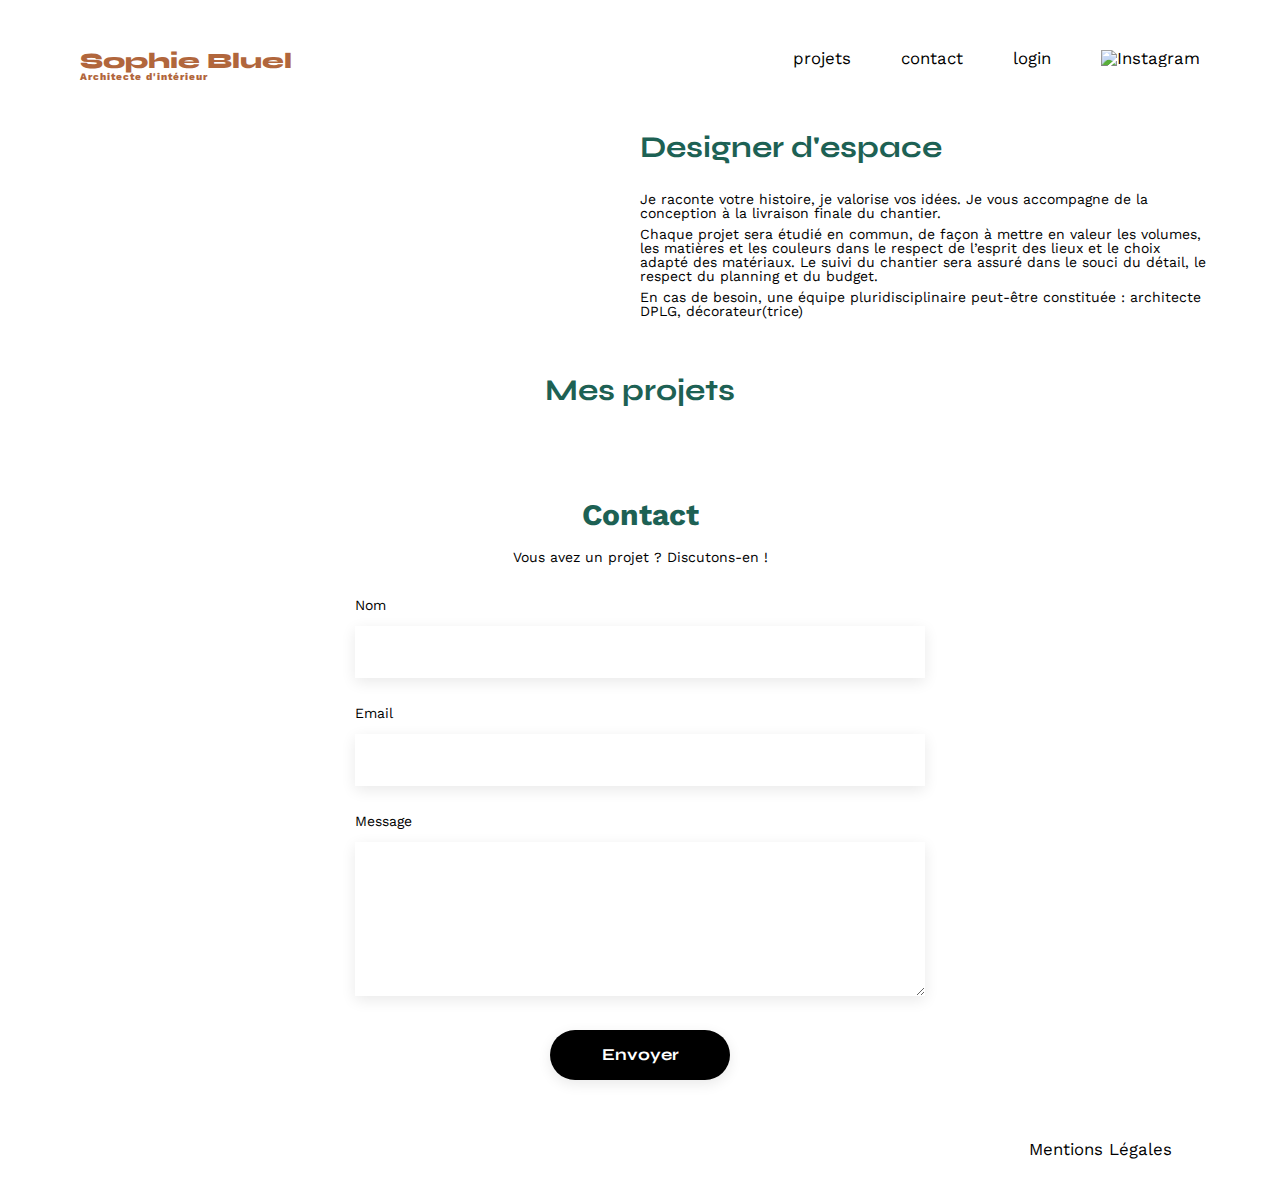
==== FrontEnd/index.html @ 90fe1f0f "display first picture" ====
<!DOCTYPE html>
<html lang="fr">

<head>
    <meta charset="UTF-8">
    <title>Sophie Bluel - Architecte d'intérieur</title>
    <meta name="viewport" content="width=device-width, initial-scale=1.0">
    <link rel="preconnect" href="https://fonts.googleapis.com">
    <link rel="preconnect" href="https://fonts.gstatic.com" crossorigin>
    <link href="https://fonts.googleapis.com/css2?family=Syne:wght@700;800&family=Work+Sans&display=swap" rel="stylesheet">
    <script src="https://kit.fontawesome.com/2d33046217.js" crossorigin="anonymous"></script>
    <meta name="description" content="">
    <link rel="stylesheet" href="./assets/style.css">
    <script src="script_index_sb.js"></script>
</head>

<body>
    <!-- Bandeau noir -->
    <div class="black-banner" style="display: none">
        <a href="#" class="editify"><i class="fa-regular fa-pen-to-square"></i></a>
        <p class="edition">Mode édition</p>
    </div>
    <header>
        <a href="index.html" class="hrefSite">
            <h1>Sophie Bluel <span>Architecte d'intérieur</span></h1>
        </a>
        <nav>
            <ul>
                <li><a href="#portfolio" class="nav-item">projets</a></li>
                <li><a href="#contact" class="nav-item">contact</a></li>
                <li><a href="login.html" id="auth-link" class="nav-item">login</a></li>
                <li><img src="./assets/icons/instagram.png" alt="Instagram" id="instagram"></li>
            </ul>
        </nav>
    </header>
    <main>
        <section id="introduction">
            <figure>
                <img src="./assets/images/sophie-bluel.png" alt="">
            </figure>
            <article>
                <h2 class="designer">Designer d'espace</h2>
                <p>Je raconte votre histoire, je valorise vos idées. Je vous accompagne de la conception à la livraison finale du chantier.</p>
                <p>Chaque projet sera étudié en commun, de façon à mettre en valeur les volumes, les matières et les couleurs dans le respect de l’esprit des lieux et le choix adapté des matériaux. Le suivi du chantier sera assuré dans le souci du détail, le respect du planning et du budget.</p>
                <p>En cas de besoin, une équipe pluridisciplinaire peut-être constituée : architecte DPLG, décorateur(trice)</p>
            </article>
        </section>
        <section id="portfolio">
            <div class="myProjets">
                <h2 class="myWorks">Mes projets</h2>
                <div class="modify" style="display: none;">
                    <a href="#photoModal" class="open-modal"><i class="fa-regular fa-pen-to-square"></i></a>
                    <p>modifier</p>
                </div>
            </div>
            <div class="listBtnFilter" id="category-buttons">
                <!-- Les boutons de catégorie seront ajoutés ici via JavaScript -->
            </div>
            <div class="gallery">
            
            </div>
        </section>
        <section id="contact">
            <h2>Contact</h2>
            <p>Vous avez un projet ? Discutons-en !</p>
            <form>
                <label for="name">Nom</label>
                <input type="text" name="name" id="name">
                <label for="email">Email</label>
                <input type="email" name="email" id="email">
                <label for="message">Message</label>
                <textarea name="message" id="message" cols="30" rows="10"></textarea>
                <input type="submit" value="Envoyer">
            </form>
        </section>
    </main>
    <footer>
        <nav>
            <ul>
                <li>Mentions Légales</li>
            </ul>
        </nav>
    </footer>
</body>

</html>
---- FrontEnd/assets/style.css ----
/* http://meyerweb.com/eric/tools/css/reset/
   v2.0 | 20110126
   License: none (public domain)
*/

html, body, div, span, applet, object, iframe,
h1, h2, h3, h4, h5, h6, p, blockquote, pre,
a, abbr, acronym, address, big, cite, code,
del, dfn, em, img, ins, kbd, q, s, samp,
small, strike, strong, sub, sup, tt, var,
b, u, i, center,
dl, dt, dd, ol, ul, li,
fieldset, form, label, legend,
table, caption, tbody, tfoot, thead, tr, th, td,
article, aside, canvas, details, embed,
figure, figcaption, footer, header, hgroup,
menu, nav, output, ruby, section, summary,
time, mark, audio, video {
	margin: 0;
	padding: 0;
	border: 0;
	font-size: 100%;
	font: inherit;
	vertical-align: baseline;
}
/* HTML5 display-role reset for older browsers */
article, aside, details, figcaption, figure,
footer, header, hgroup, menu, nav, section {
	display: block;
}
body {
	line-height: 1;
}
ol, ul {
	list-style: none;
}
blockquote, q {
	quotes: none;
}
blockquote:before, blockquote:after,
q:before, q:after {
	content: '';
	content: none;
}
table {
	border-collapse: collapse;
	border-spacing: 0;
}
/** end reset css**/
.black-banner {
	padding: 15px;
	column-gap: 6px;
	text-align: center;
	margin-bottom: -10px;
	flex-direction: row;
	justify-content: center;
	background-color: black;
}

.editify i {
	color: azure;
	cursor: pointer;
	font-size: 1.2em;
  margin-right: 5px;
	transition: all 0.3s ease;
	&:hover {
		transform: scale(1.1);
	}
}

.edition {
	color: azure;
}

body {
	max-width: 1140px;
	margin:auto;
	font-family: 'Work Sans' ;
	font-size: 14px;
}

header {
	display: flex;
	justify-content: space-between;
	margin: 50px 0
}

.hrefSite {
	margin-left: 10px;
	cursor: pointer;
	text-decoration: none;
	&:hover {
		text-decoration: none;
	}
}

section {
	margin: 50px 0
}

h1{
	display: flex;
	flex-direction: column;
	font-family: 'Syne';
	font-size: 22px;
	font-weight: 800;
	color: #B1663C
}

h1 > span {
	font-family: 'Work Sans';
	font-size:10px;
	letter-spacing: 0.1em;
;
}

.designer {
	font-family: 'Syne';
	font-weight: 700;
	font-size: 30px;
	color: #1D6154
}

nav ul {
	column-gap: 30px;
	display: flex;
	align-items: center;
	list-style-type: none;

}

nav li {
	padding: 0 10px;
	font-size: 1.2em;
}

.nav-item {
	color: black;
	margin-top: -1px;
	text-decoration: none;
}

.nav-item:hover {
	font-weight: bold;
}

li:hover {
	color: #B1663C;
}
#introduction {
	display: flex;
	align-items: center;
}
#introduction figure {
	flex: 1
}
#introduction img {
	display: block;
	margin: auto;
	width: 80%;
}

#introduction article {
	flex: 1
}
#introduction h2 {
	margin-bottom: 1em;
}

#introduction p {
	margin-bottom: 0.5em;
}
#portfolio h2 {
	text-align: center;
	margin-bottom: 1em;
}

.myProjets {
	display: flex;
	column-gap: 20px;
  text-align: center;
	flex-direction: row;
	justify-content: center;
}

.myWorks {
	font-family: 'Syne';
	font-weight: 700;
	font-size: 30px;
	color: #1D6154;
}

.listBtnFilter {
	padding-top: 15px;
	justify-content: center;
}

.modify {
	margin-left: 12px;
	margin-top: -30px;
  display: flex;
  align-items: center;
  justify-content: center;
}

.modify i {
	cursor: pointer;
	font-size: 1.2em;
  margin-right: 5px;
	transition: all 0.3s ease;
	&:hover {
		transform: scale(1.1);
	}
}

.modify p {
	margin-left: 3px;
}

#connection {
	width: 100%;
	max-width: 400px;
	padding: 20px;
	top: 50%;
	left: 50%;
	margin-bottom: 368px;
	position: relative;
	transform: translate(-50%, 25%);
	background-color: #fff;
	text-align: center;
}

.logIn {
	font-size: 1.9em;
	color: #1D6154;
	font-family: 'Syne', sans-serif;
	margin-bottom: 20px;
}

#logForm {
	display: flex;
	flex-direction: column;
}

.infoEmail {
	margin-bottom: 20px;
	text-align: left;
	display: flex;
	flex-direction: column;
}

.infoPassword {
	margin-top: 6px;
	margin-bottom: 20px;
	text-align: left;
	display: flex;
	flex-direction: column;
}

#adress, #password {
	width: 90%;
	padding: 15px;
	margin-top: 5px;
	border: 1px solid #ccc;
	border-radius: 5px;
}

button#btnConnect {
	padding: 8px;
	border: none;
	width: 210px;
	display: block;
	margin: 10px auto;
	border-radius: 5px;
	font-family: 'Syne';
	background-color: darkgreen;
	color: white;
	font-size: 1.2em;
	border-radius: 30px;
	cursor: pointer;
}

button#btnConnect{
	background-color: rgb(0, 0, 0);
}


#contact {
	width: 50%;
	margin: auto;
}

#contact > * {
	text-align: center;
}

#contact h2{
	margin-bottom: 20px;
	
	font-weight: 700;
	font-size: 30px;
	color: #1D6154
}

#contact p {
	margin-bottom: -10px;
}

#contact form {
	text-align: left;
	margin-top: 16px;
	display: flex;
	flex-direction: column;
}

#contact input {
	height: 50px;
	font-size: 1.2em;
	border: none;
	box-shadow: 0px 4px 14px rgba(0, 0, 0, 0.09);
}

#contact label {
	margin: 2em 0 1em 0;
}

#contact textarea {
	border: none;
	box-shadow: 0px 4px 14px rgba(0, 0, 0, 0.09);
}

input[type="submit"] {
	font-family: 'Syne';
	font-weight: 700;
	color: white;
	background-color: #1D6154;
	margin : 2em auto ;
	width: 180px;
	cursor: pointer;
	text-align: center;
	border-radius: 60px ;
}

input[type="submit"] {
	background-color: black;
}

footer nav ul {
	display: flex;
	justify-content: flex-end;
	margin: 2em
}
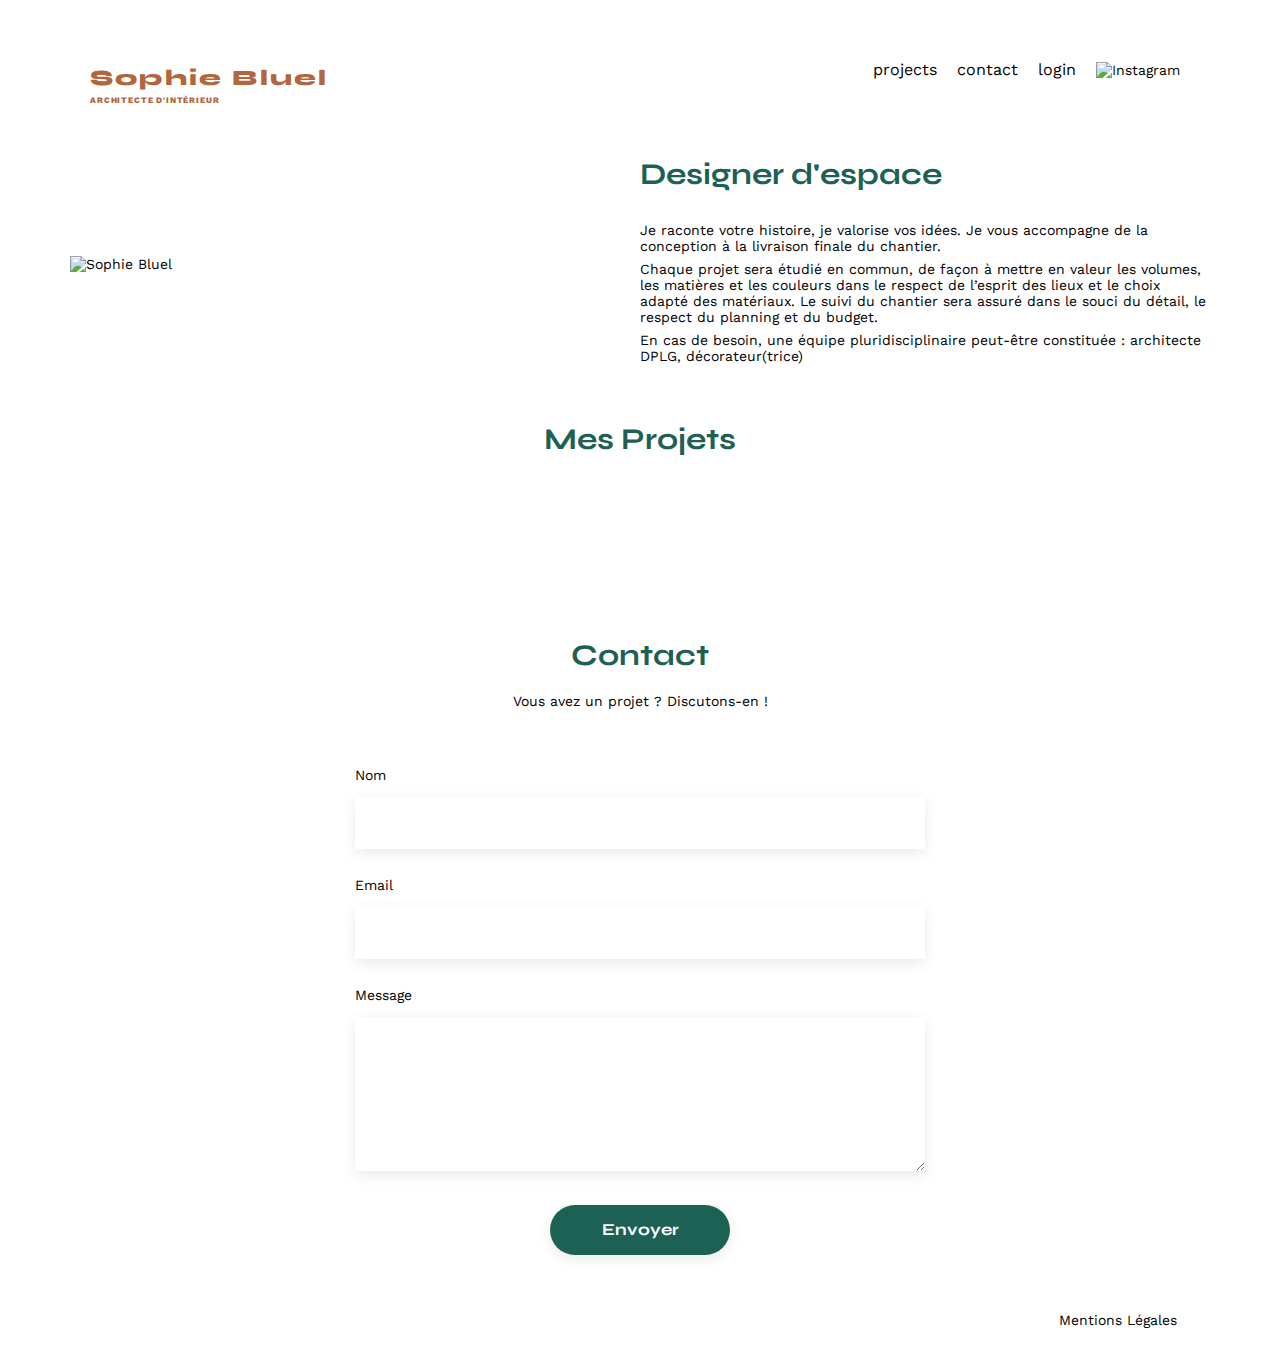
==== commit 0ab4fee6: "90%" ====
--- a/FrontEnd/index.html
+++ b/FrontEnd/index.html
@@ -2,85 +2,172 @@
 <html lang="fr">
 
 <head>
-    <meta charset="UTF-8">
+    <meta charset="UTF-8" />
     <title>Sophie Bluel - Architecte d'intérieur</title>
-    <meta name="viewport" content="width=device-width, initial-scale=1.0">
-    <link rel="preconnect" href="https://fonts.googleapis.com">
-    <link rel="preconnect" href="https://fonts.gstatic.com" crossorigin>
-    <link href="https://fonts.googleapis.com/css2?family=Syne:wght@700;800&family=Work+Sans&display=swap" rel="stylesheet">
-    <script src="https://kit.fontawesome.com/2d33046217.js" crossorigin="anonymous"></script>
-    <meta name="description" content="">
+    <meta name="viewport" content="width=device-width, initial-scale=1.0" />
+    <link rel="preconnect" href="https://fonts.googleapis.com" />
+    <link rel="preconnect" href="https://fonts.gstatic.com" crossorigin />
+    <link href="https://fonts.googleapis.com/css2?family=Syne:wght@700;800&family=Work+Sans&display=swap"
+        rel="stylesheet" />
+    <meta name="description" content="" />
     <link rel="stylesheet" href="./assets/style.css">
-    <script src="script_index_sb.js"></script>
+    <script type="application/javascript" src="script_index_sb.js" defer></script>
+    <script src="https://kit.fontawesome.com/a15c888155.js" crossorigin="anonymous"></script>
 </head>
 
-<body>
-    <!-- Bandeau noir -->
-    <div class="black-banner" style="display: none">
-        <a href="#" class="editify"><i class="fa-regular fa-pen-to-square"></i></a>
-        <p class="edition">Mode édition</p>
-    </div>
+<body id="main-content">
+    <nav id="banner" class="banner-design">
+        <ul>
+            <li>
+                <a href="#"><i class="fa-sharp fa-regular fa-pen-to-square"></i>Mode édition</a>
+            </li>
+        </ul>
+    </nav>
     <header>
-        <a href="index.html" class="hrefSite">
-            <h1>Sophie Bluel <span>Architecte d'intérieur</span></h1>
-        </a>
-        <nav>
-            <ul>
-                <li><a href="#portfolio" class="nav-item">projets</a></li>
-                <li><a href="#contact" class="nav-item">contact</a></li>
-                <li><a href="login.html" id="auth-link" class="nav-item">login</a></li>
-                <li><img src="./assets/icons/instagram.png" alt="Instagram" id="instagram"></li>
-            </ul>
-        </nav>
+        <div class="name-of-designer-and-nav-buttons">
+            <h1>
+                <span class="name-of-designer">Sophie Bluel</span>
+                <span class="job-of-designer">ARCHITECTE D'INTÉRIEUR</span>
+            </h1>
+            <nav>
+                <ul>
+                    <li><a href="#portfolio">projects</a></li>
+                    <li><a href="#contact">contact</a></li>
+
+                    <li>
+                        <a id="hideLogIn" href="login.html">login </a>
+                        <a id="logout" class="admin" href="#">logout</a>
+                    </li>
+
+                    <li>
+                        <img src="./assets/icons/instagram.png" alt="Instagram" id="instagram" />
+                    </li>
+                </ul>
+            </nav>
+        </div>
     </header>
     <main>
         <section id="introduction">
             <figure>
-                <img src="./assets/images/sophie-bluel.png" alt="">
+                <img src="./assets/images/sophie-bluel.png" alt="Sophie Bluel" id="portrait-sophie">
             </figure>
             <article>
-                <h2 class="designer">Designer d'espace</h2>
-                <p>Je raconte votre histoire, je valorise vos idées. Je vous accompagne de la conception à la livraison finale du chantier.</p>
-                <p>Chaque projet sera étudié en commun, de façon à mettre en valeur les volumes, les matières et les couleurs dans le respect de l’esprit des lieux et le choix adapté des matériaux. Le suivi du chantier sera assuré dans le souci du détail, le respect du planning et du budget.</p>
-                <p>En cas de besoin, une équipe pluridisciplinaire peut-être constituée : architecte DPLG, décorateur(trice)</p>
+                <h2>Designer d'espace</h2>
+                <p>
+                    Je raconte votre histoire, je valorise vos idées. Je vous accompagne
+                    de la conception à la livraison finale du chantier.
+                </p>
+                <p>
+                    Chaque projet sera étudié en commun, de façon à mettre en valeur les
+                    volumes, les matières et les couleurs dans le respect de l’esprit
+                    des lieux et le choix adapté des matériaux. Le suivi du chantier
+                    sera assuré dans le souci du détail, le respect du planning et du
+                    budget.
+                </p>
+                <p>
+                    En cas de besoin, une équipe pluridisciplinaire peut-être constituée
+                    : architecte DPLG, décorateur(trice)
+                </p>
             </article>
         </section>
         <section id="portfolio">
-            <div class="myProjets">
-                <h2 class="myWorks">Mes projets</h2>
-                <div class="modify" style="display: none;">
-                    <a href="#photoModal" class="open-modal"><i class="fa-regular fa-pen-to-square"></i></a>
-                    <p>modifier</p>
-                </div>
+            <div class="container-admin">
+                <h2>Mes Projets</h2>
+                <a id="backup" class="only-admin update-btn" href="#modal"> <i
+                        class="fa-sharp fa-regular fa-pen-to-square"></i>modifier</a>
             </div>
-            <div class="listBtnFilter" id="category-buttons">
-                <!-- Les boutons de catégorie seront ajoutés ici via JavaScript -->
-            </div>
-            <div class="gallery">
-            
-            </div>
+            <div class="filters" id="hide-filter"></div>
+            <div class="gallery"></div>
         </section>
         <section id="contact">
             <h2>Contact</h2>
             <p>Vous avez un projet ? Discutons-en !</p>
-            <form>
+            <form action="#" method="post">
                 <label for="name">Nom</label>
-                <input type="text" name="name" id="name">
+                <input type="text" name="name" id="name" />
                 <label for="email">Email</label>
-                <input type="email" name="email" id="email">
+                <input type="email" name="email" id="email" />
                 <label for="message">Message</label>
                 <textarea name="message" id="message" cols="30" rows="10"></textarea>
-                <input type="submit" value="Envoyer">
+                <input type="submit" value="Envoyer" />
             </form>
         </section>
     </main>
+
     <footer>
         <nav>
             <ul>
                 <li>Mentions Légales</li>
             </ul>
         </nav>
+        
     </footer>
+
+
+<!-- Creation de la fênetre modale-->
+<aside
+  id="modal"
+  role="dialog"
+  aria-labelledby="title-modal-overlay"
+  class="modal-overlay"
+  aria-hidden="true"
+  style="display: none"
+>
+  <!------------------------------modal-works---------------------------------------->
+  <div id="modal-works" class="modal-gallery">
+    <a id="button-to-close-first-window" href="#" class="modal-close"
+      ><i class="fa-solid fa-xmark"></i
+    ></a>
+    <h3 id="title-modal-overlay" class="modal-title">Galerie photo</h3>
+
+    <div class="modal-content"></div>
+    <hr />
+    <div class="container-modal-add">
+      <button id="modal-edit-add" class="modal-add">
+        Ajouter une photo
+      </button>
+    </div>
+  </div>
+  <!-------------------------------modal-edit--------------------------------------->
+
+  <div id="modal-edit" class="modal-edit-work">
+    <div class="container-for-icon-in-second-window-of-modal">
+      <a id="arrow-return" href="#"
+        ><i class="fa-solid fa-arrow-left"></i
+      ></a>
+      <a id="button-to-close-second-window" href="#"
+        ><i class="fa-solid fa-xmark"></i
+      ></a>
+    </div>
+    <h3 class="modal-title">Ajout photo</h3>
+    <form id="modal-edit-work-form" method="post" action="#">
+      <div id="modal-edit-new-photo" class="modal-content-new-photo">
+        <i id="photo-add-icon" class="fa-regular fa-image"></i>
+        <label id="new-image">+ Ajouter photo</label>
+        <input
+          id="form-image"
+          type="file"
+          name="image"
+          accept=".jpeg, .jpg, .png"
+          required
+        />
+        <p id="photo-size">jpg, jpeg, png : 4mo max</p>
+      </div>
+      <div class="modal-content-new-category-title">
+        <label for="form-title">Titre</label>
+        <input type="text" name="title" id="form-title" value="" required />
+        <label for="form-category">Catégorie</label>
+        <select class="choice-category" id="form-category" required>
+          <option value=""></option>
+        </select>
+        <hr class="border-in-second-window-of-modal" />
+        <input type="submit" id="submit-new-work" value="Valider" />
+      </div>
+    </form>
+  </div>
+</aside>
+
+
+
 </body>
-
-</html>
+</html>--- a/FrontEnd/assets/style.css
+++ b/FrontEnd/assets/style.css
@@ -3,350 +3,734 @@
    License: none (public domain)
 */
 
-html, body, div, span, applet, object, iframe,
-h1, h2, h3, h4, h5, h6, p, blockquote, pre,
-a, abbr, acronym, address, big, cite, code,
-del, dfn, em, img, ins, kbd, q, s, samp,
-small, strike, strong, sub, sup, tt, var,
-b, u, i, center,
-dl, dt, dd, ol, ul, li,
-fieldset, form, label, legend,
-table, caption, tbody, tfoot, thead, tr, th, td,
-article, aside, canvas, details, embed,
-figure, figcaption, footer, header, hgroup,
-menu, nav, output, ruby, section, summary,
-time, mark, audio, video {
-	margin: 0;
-	padding: 0;
-	border: 0;
-	font-size: 100%;
-	font: inherit;
-	vertical-align: baseline;
+html,
+body,
+div,
+span,
+applet,
+object,
+iframe,
+h1,
+h2,
+h3,
+h4,
+h5,
+h6,
+p,
+blockquote,
+pre,
+a,
+abbr,
+acronym,
+address,
+big,
+cite,
+code,
+del,
+dfn,
+em,
+img,
+ins,
+kbd,
+q,
+s,
+samp,
+small,
+strike,
+strong,
+sub,
+sup,
+tt,
+var,
+b,
+u,
+i,
+center,
+dl,
+dt,
+dd,
+ol,
+ul,
+li,
+fieldset,
+form,
+label,
+legend,
+table,
+caption,
+tbody,
+tfoot,
+thead,
+tr,
+th,
+td,
+article,
+aside,
+canvas,
+details,
+embed,
+figure,
+figcaption,
+footer,
+header,
+hgroup,
+menu,
+nav,
+output,
+ruby,
+section,
+summary,
+time,
+mark,
+audio,
+video {
+  margin: 0;
+  padding: 0;
+  border: 0;
+  font-size: 100%;
+  font: inherit;
+  vertical-align: baseline;
 }
 /* HTML5 display-role reset for older browsers */
-article, aside, details, figcaption, figure,
-footer, header, hgroup, menu, nav, section {
-	display: block;
-}
+article,
+aside,
+details,
+figcaption,
+figure,
+footer,
+header,
+hgroup,
+menu,
+nav,
+section {
+  display: block;
+}
+
+*/ body {
+  line-height: 1;
+}
+ol,
+ul {
+  list-style: none;
+}
+blockquote,
+q {
+  quotes: none;
+}
+blockquote:before,
+blockquote:after,
+q:before,
+q:after {
+  content: "";
+  content: none;
+}
+table {
+  border-collapse: collapse;
+  border-spacing: 0;
+}
+
+li a:hover,
+.user-login-formulary a:hover,
+#banner a:hover,
+.container-only-admin a:hover,
+.update-btn:hover {
+  color: #b1663c;
+}
+/***** CSS admin mode only *****/
+
+body.connected .admin {
+  display: flex;
+}
+
+.banner-design {
+  display: flex;
+  justify-content: center;
+  height: 60px;
+  background-color: #000000;
+  display: none;
+  margin-top: -10px;
+  width: 100%;
+}
+
+.banner-design a {
+  color: #ffffff;
+}
+
+.banner-design .publish-btn {
+  background: #ffffff;
+  border-radius: 60px;
+  color: #000000;
+  padding: 9px 23px;
+}
+
+
+/*** CSS HEADER ***/
+
+.admin {
+  display: none;
+}
+
+.nav-Login {
+  font-size: smaller;
+  width: 100%;
+  display: flex;
+  flex-direction: row;
+  justify-content: space-between;
+  padding: 50px 50px 0 50px;
+}
+
+h1 {
+  display: flex;
+  flex-direction: column;
+}
+
+h1 {
+  font-size: 0.68em;
+  line-height: 12px;
+  letter-spacing: 0.1em;
+  margin-top: 5px;
+  color: #b1663c;
+}
+.job-of-designer {
+  font-size: 0.38em;
+  margin-top: 3px;
+}
+
+h1 .name-of-designer {
+  font-weight: 800;
+  font-size: 1em;
+  line-height: 26px;
+  color: #b1663c;
+  font-family: "Syne";
+}
+/*projects, contact, logout*/
+nav ul {
+  display: flex;
+  flex-direction: row;
+  align-items: center;
+  font-size: smaller;
+}
+
+#instagram {
+  width: 50%;
+  height: 50%;
+}
+
+nav li {
+  padding-left: 50px;
+}
+
+nav a {
+  font-size: 1.15em;
+  line-height: 19px;
+}
+
+a {
+  text-decoration: none;
+  color: black;
+}
+
 body {
-	line-height: 1;
-}
-ol, ul {
-	list-style: none;
-}
-blockquote, q {
-	quotes: none;
-}
-blockquote:before, blockquote:after,
-q:before, q:after {
-	content: '';
-	content: none;
-}
-table {
-	border-collapse: collapse;
-	border-spacing: 0;
-}
-/** end reset css**/
-.black-banner {
-	padding: 15px;
-	column-gap: 6px;
-	text-align: center;
-	margin-bottom: -10px;
-	flex-direction: row;
-	justify-content: center;
-	background-color: black;
-}
-
-.editify i {
-	color: azure;
-	cursor: pointer;
-	font-size: 1.2em;
+  max-width: 1140px;
+  margin: auto;
+  font-family: "Work Sans";
+  font-size: 14px;
+  padding-top: 10px;
+  padding-left: 50px;
+  padding-right: 50px;
+  padding-bottom: 10px;
+  position: relative;
+}
+header {
+  /*   display: flex; */
+  justify-content: space-between;
+  margin: 50px 0;
+}
+section {
+  margin: 50px 0;
+}
+
+h1 {
+  display: flex;
+  flex-direction: column;
+  font-family: "Syne";
+  font-size: 22px;
+  font-weight: 800;
+  color: #b1663c;
+}
+
+h1 > span {
+  font-family: "Work Sans";
+  font-size: 10px;
+  letter-spacing: 0.1em;
+}
+
+h2 {
+  font-family: "Syne";
+  font-weight: 700;
+  font-size: 30px;
+  color: #1d6154;
+}
+nav ul {
+  display: flex;
+  align-items: center;
+  list-style-type: none;
+}
+nav li {
+  padding: 0 10px;
+  font-size: 1.2em;
+}
+
+li:hover {
+  color: #b1663c;
+}
+#introduction {
+  display: flex;
+  align-items: center;
+}
+#introduction figure {
+  flex: 1;
+}
+#introduction img {
+  display: block;
+  margin: auto;
+  width: 80%;
+}
+
+#introduction article {
+  flex: 1;
+}
+#introduction h2 {
+  margin-bottom: 1em;
+}
+
+#introduction p {
+  margin-bottom: 0.5em;
+}
+#portfolio h2 {
+  text-align: center;
+  margin-bottom: 1em;
+}
+.gallery {
+  width: 100%;
+  display: grid;
+  grid-template-columns: 1fr 1fr 1fr;
+  grid-column-gap: 20px;
+  grid-row-gap: 20px;
+}
+
+.gallery img {
+  width: 100%;
+}
+#contact {
+  width: 50%;
+  margin: auto;
+}
+#contact > * {
+  text-align: center;
+}
+#contact h2 {
+  margin-bottom: 20px;
+}
+#contact form {
+  text-align: left;
+  margin-top: 30px;
+  display: flex;
+  flex-direction: column;
+}
+
+#contact input {
+  height: 50px;
+  font-size: 1.2em;
+  border: none;
+  box-shadow: 0px 4px 14px rgba(0, 0, 0, 0.09);
+}
+#contact label {
+  margin: 2em 0 1em 0;
+}
+#contact textarea {
+  border: none;
+  box-shadow: 0px 4px 14px rgba(0, 0, 0, 0.09);
+}
+
+input[type="submit"] {
+  font-family: "Syne";
+  font-weight: 700;
+  color: white;
+  background-color: #1d6154;
+  margin: 2em auto;
+  width: 180px;
+  text-align: center;
+  border-radius: 60px;
+}
+
+footer nav ul {
+  display: flex;
+  justify-content: flex-end;
+  margin: 2em;
+}
+
+.name-of-designer-and-nav-buttons {
+  display: flex;
+  flex-direction: row;
+  justify-content: space-between;
+  margin-top: 20px;
+  padding-left: 20px;
+  padding-right: 20px;
+}
+/* CSS #portfolio filters */
+
+.filters {
+  display: flex;
+  flex-direction: row;
+  justify-content: center;
+  padding: 50px 0;
+}
+
+.conception {
+  margin-left: 10px;
+  border: 1px solid #1d6154;
+  border-radius: 60px;
+  font-size: 1.15em;
+  color: #1d6154;
+  background-color: rgb(246, 246, 235);
+  padding: 7px 15px;
+}
+
+.filter-active {
+  color: #ffffff;  background-color: #1d6154;
+}
+
+button:hover {
+  cursor: pointer;
+}
+
+/***** CSS Login page *****/
+
+
+
+
+
+
+
+
+
+
+/*** FormLayout ***/
+
+.FormLayout{
+  width: 40%; 
+  margin: auto; 
+  padding: 40px; 
+}
+
+
+.FormLayout form {
+  display: flex; 
+  flex-direction: column; 
+  text-align: left; 
+}
+
+
+.FormLayout h2 {
+  text-align: center; 
+}
+
+
+.FormLayout input {
+  height: 40px; 
+  margin-bottom: 20px; 
+  padding: 5px; 
+  border: 1px solid #ccc; 
+}
+
+
+.FormLayout input[type="submit"] {
+  height: 40px; 
+  background-color: green; 
+  color: white; 
+  border: none; 
+  border-radius: 5px; 
+  cursor: pointer; 
+  border-radius: 30px;
+}
+
+
+.FormLayout a {
+  display: block; 
+  text-align: center; 
+  margin-top: 10px; 
+  text-decoration: underline; 
+}
+
+.container-admin{display: flex;
+  justify-content: center;
+  gap: 30px;
+  align-items: baseline;}
+
+
+#backup{display: none;}
+
+
+
+
+
+
+
+
+
+
+
+
+
+
+
+/* Modal */
+.modal-gallery,
+.modal-edit-work {
+  background-color: whitesmoke;
+  width: 630px;
+  height: 750px;
+  height: auto;
+  display: flex;
+  border-radius: 10px;
+  align-items: center;
+  justify-content: center;
+  padding: 0px;
+  display: none;
+}
+
+.modal-gallery {
+  /*  background-color: yellow; */
+  display: flex;
+  flex-direction: row;
+  align-items: center;
+  justify-content: center;
+  align-self: center;
+  height: 680px;
+  overflow: auto;
+}
+.modal-content .work-item .trash {
+  margin-top: 10px;
+  margin-right: 10px;
+  /*margin-bottom: 115px;*/
   margin-right: 5px;
-	transition: all 0.3s ease;
-	&:hover {
-		transform: scale(1.1);
-	}
-}
-
-.edition {
-	color: azure;
-}
-
-body {
-	max-width: 1140px;
-	margin:auto;
-	font-family: 'Work Sans' ;
-	font-size: 14px;
-}
-
-header {
-	display: flex;
-	justify-content: space-between;
-	margin: 50px 0
-}
-
-.hrefSite {
-	margin-left: 10px;
-	cursor: pointer;
-	text-decoration: none;
-	&:hover {
-		text-decoration: none;
-	}
-}
-
-section {
-	margin: 50px 0
-}
-
-h1{
-	display: flex;
-	flex-direction: column;
-	font-family: 'Syne';
-	font-size: 22px;
-	font-weight: 800;
-	color: #B1663C
-}
-
-h1 > span {
-	font-family: 'Work Sans';
-	font-size:10px;
-	letter-spacing: 0.1em;
-;
-}
-
-.designer {
-	font-family: 'Syne';
-	font-weight: 700;
-	font-size: 30px;
-	color: #1D6154
-}
-
-nav ul {
-	column-gap: 30px;
-	display: flex;
-	align-items: center;
-	list-style-type: none;
-
-}
-
-nav li {
-	padding: 0 10px;
-	font-size: 1.2em;
-}
-
-.nav-item {
-	color: black;
-	margin-top: -1px;
-	text-decoration: none;
-}
-
-.nav-item:hover {
-	font-weight: bold;
-}
-
-li:hover {
-	color: #B1663C;
-}
-#introduction {
-	display: flex;
-	align-items: center;
-}
-#introduction figure {
-	flex: 1
-}
-#introduction img {
-	display: block;
-	margin: auto;
-	width: 80%;
-}
-
-#introduction article {
-	flex: 1
-}
-#introduction h2 {
-	margin-bottom: 1em;
-}
-
-#introduction p {
-	margin-bottom: 0.5em;
-}
-#portfolio h2 {
-	text-align: center;
-	margin-bottom: 1em;
-}
-
-.myProjets {
-	display: flex;
-	column-gap: 20px;
+  color: #ffffff;
+  background: #000000;
+  border-radius: 3px;
   text-align: center;
-	flex-direction: row;
-	justify-content: center;
-}
-
-.myWorks {
-	font-family: 'Syne';
-	font-weight: 700;
-	font-size: 30px;
-	color: #1D6154;
-}
-
-.listBtnFilter {
-	padding-top: 15px;
-	justify-content: center;
-}
-
-.modify {
-	margin-left: 12px;
-	margin-top: -30px;
-  display: flex;
-  align-items: center;
-  justify-content: center;
-}
-
-.modify i {
-	cursor: pointer;
-	font-size: 1.2em;
-  margin-right: 5px;
-	transition: all 0.3s ease;
-	&:hover {
-		transform: scale(1.1);
-	}
-}
-
-.modify p {
-	margin-left: 3px;
-}
-
-#connection {
-	width: 100%;
-	max-width: 400px;
-	padding: 20px;
-	top: 50%;
-	left: 50%;
-	margin-bottom: 368px;
-	position: relative;
-	transform: translate(-50%, 25%);
-	background-color: #fff;
-	text-align: center;
-}
-
-.logIn {
-	font-size: 1.9em;
-	color: #1D6154;
-	font-family: 'Syne', sans-serif;
-	margin-bottom: 20px;
-}
-
-#logForm {
-	display: flex;
-	flex-direction: column;
-}
-
-.infoEmail {
-	margin-bottom: 20px;
-	text-align: left;
-	display: flex;
-	flex-direction: column;
-}
-
-.infoPassword {
-	margin-top: 6px;
-	margin-bottom: 20px;
-	text-align: left;
-	display: flex;
-	flex-direction: column;
-}
-
-#adress, #password {
-	width: 90%;
-	padding: 15px;
-	margin-top: 5px;
-	border: 1px solid #ccc;
-	border-radius: 5px;
-}
-
-button#btnConnect {
-	padding: 8px;
-	border: none;
-	width: 210px;
-	display: block;
-	margin: 10px auto;
-	border-radius: 5px;
-	font-family: 'Syne';
-	background-color: darkgreen;
-	color: white;
-	font-size: 1.2em;
-	border-radius: 30px;
-	cursor: pointer;
-}
-
-button#btnConnect{
-	background-color: rgb(0, 0, 0);
-}
-
-
-#contact {
-	width: 50%;
-	margin: auto;
-}
-
-#contact > * {
-	text-align: center;
-}
-
-#contact h2{
-	margin-bottom: 20px;
-	
-	font-weight: 700;
-	font-size: 30px;
-	color: #1D6154
-}
-
-#contact p {
-	margin-bottom: -10px;
-}
-
-#contact form {
-	text-align: left;
-	margin-top: 16px;
-	display: flex;
-	flex-direction: column;
-}
-
-#contact input {
-	height: 50px;
-	font-size: 1.2em;
-	border: none;
-	box-shadow: 0px 4px 14px rgba(0, 0, 0, 0.09);
-}
-
-#contact label {
-	margin: 2em 0 1em 0;
-}
-
-#contact textarea {
-	border: none;
-	box-shadow: 0px 4px 14px rgba(0, 0, 0, 0.09);
-}
-
-input[type="submit"] {
-	font-family: 'Syne';
-	font-weight: 700;
-	color: white;
-	background-color: #1D6154;
-	margin : 2em auto ;
-	width: 180px;
-	cursor: pointer;
-	text-align: center;
-	border-radius: 60px ;
-}
-
-input[type="submit"] {
-	background-color: black;
-}
-
-footer nav ul {
-	display: flex;
-	justify-content: flex-end;
-	margin: 2em
-}
+  position: absolute;
+  margin-left: 60px;
+  padding: 4px;
+  font-size: 9px;
+}
+
+
+/* .container-modal-add */
+.container-modal-add {
+  display: flex;
+  flex-direction: column;
+  align-items: center;
+  margin-top: 20px;
+}
+#modal {
+  position: flex;
+  flex-direction: row;
+  align-items: center;
+  justify-content: center;
+  top: 0;
+  left: 0px;
+  width: 100%;
+  height: 100%;
+  background: rgba(0, 0, 0, 0.8);
+}
+
+
+
+
+
+.modal-content {
+  /* background-color: green; */
+  margin: auto;
+  overflow: auto;
+  width: 85%;
+  height: 450px;
+  display: flex;
+  align-items: center;
+  justify-content: center;
+  flex-direction: row;
+  flex-wrap: wrap;
+  padding: 20px;
+  gap: 10px;
+  align-self: center;
+}
+
+.modal-content figure {
+  background-color: blue;
+  position: relative;
+  display: flex;
+  flex-direction: column;
+}
+
+.modal-content img {
+  width: 6vw;
+}
+
+.modal-close {
+  display: flex;
+  flex-direction: row;
+  justify-content: flex-end;
+  padding-top: 20px;
+  padding-right: 20px;
+  font-size: 15px;
+}
+.modal-title {
+  font-size: 1.86em;
+  line-height: 30px;
+  text-align: center;
+  padding-top: 15px;
+}
+
+.modal-overlay {
+  position: fixed;
+  display: flex;
+  flex-direction: row;
+  justify-content: center;
+  align-items: center;
+  top: 0;
+  left: 0;
+  width: 100%;
+  height: 100%;
+  background-color: rgba(0, 0, 0, 0.2);
+  display: none;
+}
+
+.modal-add {
+  background-color: #1d6154;
+}
+.modal-add {
+  border: none;
+  border-radius: 60px;
+  color: #ffffff;
+  padding: 10px 49px;
+  font-family: "Syne";
+  font-size: 1em;
+  font-weight: 700;
+}
+
+.modal-edit-work {
+  background-color: #ffffff;
+  border-radius: 10px;
+  display: none;
+}
+
+.modal-edit-work .container-for-icon-in-second-window-of-modal {
+  display: flex;
+  flex-direction: row;
+  justify-content: space-between;
+  padding: 30px 30px 0 30px;
+  font-size: 15px;
+}
+
+#modal-edit-work-form .modal-content-new-photo {
+  display: flex;
+  flex-direction: column;
+  align-items: center;
+  padding: 30px 0 19px 0;
+  background-color: #e8f1f7;
+  border-radius: 3px;
+  margin: 35px 105px 0 105px;
+}
+
+.modal-content-new-photo i {
+  font-size: 58px;
+  color: #b9c5cc;
+  padding-bottom: 20px;
+}
+
+.modal-content-new-photo #new-image {
+  background-color: #cbd6dc;
+  border: none;
+  border-radius: 50px;
+  font-family: "Work Sans";
+  font-size: 1em;
+  line-height: 16px;
+  color: #306685;
+  text-align: center;
+  padding: 10px 33px;
+  cursor: pointer;
+}
+
+.modal-content-new-photo #form-image {
+  margin-top: -36px;
+  width: 173px;
+  padding: 8px 0;
+  border: none;
+  border-radius: 50px;
+  opacity: 0;
+  cursor: pointer;
+}
+
+.modal-content-new-photo p {
+  font-size: 0.75em;
+  line-height: 12px;
+  color: #444444;
+  padding-top: 7px;
+}
+
+#modal-edit-work-form .modal-content-new-category-title {
+  display: flex;
+  flex-direction: column;
+  text-align: left;
+  padding: 10px 105px 0 105px;
+}
+
+.modal-content-new-category-title input[type="text"],
+select {
+  height: 51px;
+  box-shadow: 0px 4px 14px rgba(0, 0, 0, 0.09);
+  border: none;
+}
+
+.modal-content-new-category-title #form-title,
+#form-category {
+  color: #444444;
+  padding-left: 16px;
+  font-family: "Work Sans";
+  font-size: 1em;
+}
+
+.modal-content-new-category-title label {
+  padding-top: 20px;
+  padding-bottom: 10px;
+}
+
+.modal-content-new-category-title .border-in-second-window-of-modal {
+  margin-left: 0;
+  margin-right: 0;
+  margin-top: 45px;
+}
+
+.container-submit-new-work {
+  display: flex;
+  align-content: center;
+  justify-content: center;
+}
+
+#modal-edit-work-form input[type="submit"] {
+  border-radius: 50px;
+  margin: 30px auto 45px;
+  padding: 10px;
+  border: none;
+  color: #ffffff;
+  font-style: normal;
+  font-weight: 700;
+  font-size: 1em;
+  background-color: #a7a7a7;
+}
+
+
+/*align photo Sophie at left*/
+#portrait-sophie {
+  float: left;
+}
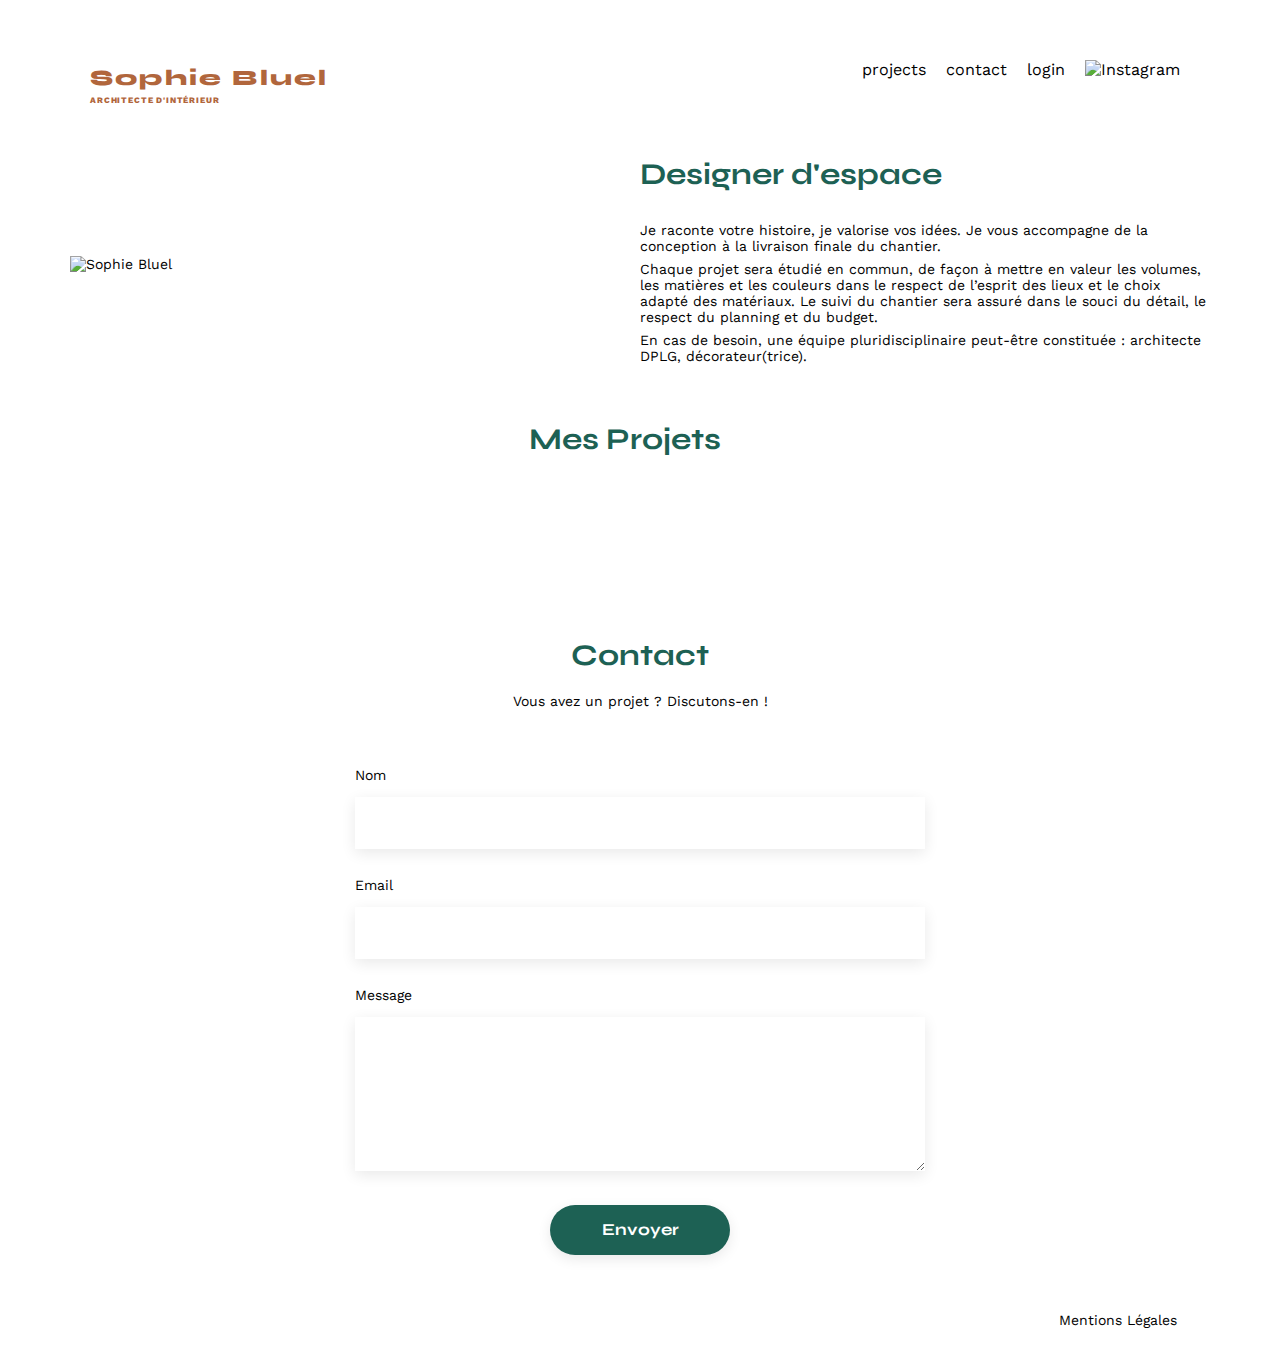
==== commit 8cc5c5f6: "projet 3" ====
--- a/FrontEnd/index.html
+++ b/FrontEnd/index.html
@@ -1,28 +1,29 @@
 <!DOCTYPE html>
 <html lang="fr">
-
 <head>
     <meta charset="UTF-8" />
     <title>Sophie Bluel - Architecte d'intérieur</title>
     <meta name="viewport" content="width=device-width, initial-scale=1.0" />
     <link rel="preconnect" href="https://fonts.googleapis.com" />
     <link rel="preconnect" href="https://fonts.gstatic.com" crossorigin />
-    <link href="https://fonts.googleapis.com/css2?family=Syne:wght@700;800&family=Work+Sans&display=swap"
-        rel="stylesheet" />
+    <link href="https://fonts.googleapis.com/css2?family=Syne:wght@700;800&family=Work+Sans&display=swap" rel="stylesheet" />
     <meta name="description" content="" />
-    <link rel="stylesheet" href="./assets/style.css">
+    <link rel="stylesheet" href="style_sb.css" />
     <script type="application/javascript" src="script_index_sb.js" defer></script>
     <script src="https://kit.fontawesome.com/a15c888155.js" crossorigin="anonymous"></script>
 </head>
 
 <body id="main-content">
-    <nav id="banner" class="banner-design">
+    <nav id="barre" class="barre-design">
         <ul>
             <li>
-                <a href="#"><i class="fa-sharp fa-regular fa-pen-to-square"></i>Mode édition</a>
+                <a href="#">
+                    <i class="fa-sharp fa-regular fa-pen-to-square"></i>Mode édition
+                </a>
             </li>
         </ul>
     </nav>
+
     <header>
         <div class="name-of-designer-and-nav-buttons">
             <h1>
@@ -33,52 +34,49 @@
                 <ul>
                     <li><a href="#portfolio">projects</a></li>
                     <li><a href="#contact">contact</a></li>
-
                     <li>
-                        <a id="hideLogIn" href="login.html">login </a>
-                        <a id="logout" class="admin" href="#">logout</a>
+                        <a class="only-guest" href="login_sb.html">login</a>
+                        <a id="nav-logout" class="only-admin" href="#">logout</a>
                     </li>
-
                     <li>
-                        <img src="./assets/icons/instagram.png" alt="Instagram" id="instagram" />
+                        <a href="https://www.instagram.com/yourprofile" target="_blank">
+                            <img src="./assets/icons/instagram.png" alt="Instagram" id="instagram" />
+                        </a>
                     </li>
                 </ul>
             </nav>
         </div>
     </header>
+
     <main>
         <section id="introduction">
             <figure>
-                <img src="./assets/images/sophie-bluel.png" alt="Sophie Bluel" id="portrait-sophie">
+                <img src="./assets/images/sophie-bluel.png" alt="Sophie Bluel" id="portrait-sophie" style="float: left" />
             </figure>
             <article>
                 <h2>Designer d'espace</h2>
+                <p>Je raconte votre histoire, je valorise vos idées. Je vous accompagne de la conception à la livraison finale du chantier.</p>
                 <p>
-                    Je raconte votre histoire, je valorise vos idées. Je vous accompagne
-                    de la conception à la livraison finale du chantier.
+                    Chaque projet sera étudié en commun, de façon à mettre en valeur les volumes, les matières et les couleurs dans le respect de l’esprit des lieux et le choix adapté des matériaux.
+                    Le suivi du chantier sera assuré dans le souci du détail, le respect du planning et du budget.
                 </p>
-                <p>
-                    Chaque projet sera étudié en commun, de façon à mettre en valeur les
-                    volumes, les matières et les couleurs dans le respect de l’esprit
-                    des lieux et le choix adapté des matériaux. Le suivi du chantier
-                    sera assuré dans le souci du détail, le respect du planning et du
-                    budget.
-                </p>
-                <p>
-                    En cas de besoin, une équipe pluridisciplinaire peut-être constituée
-                    : architecte DPLG, décorateur(trice)
-                </p>
+                <p>En cas de besoin, une équipe pluridisciplinaire peut-être constituée : architecte DPLG, décorateur(trice).</p>
             </article>
         </section>
+
         <section id="portfolio">
-            <div class="container-admin">
+            <div id="space-only-admin" class="container-only-admin">
                 <h2>Mes Projets</h2>
-                <a id="backup" class="only-admin update-btn" href="#modal"> <i
-                        class="fa-sharp fa-regular fa-pen-to-square"></i>modifier</a>
+                <div>
+                    <a id="update-works" class="only-admin update-btn" href="#modal">
+                        <i class="fa-sharp fa-regular fa-pen-to-square"></i>modifier
+                    </a>
+                </div>
             </div>
-            <div class="filters" id="hide-filter"></div>
+            <div id="all-filters" class="filters"></div>
             <div class="gallery"></div>
         </section>
+
         <section id="contact">
             <h2>Contact</h2>
             <p>Vous avez un projet ? Discutons-en !</p>
@@ -100,47 +98,50 @@
                 <li>Mentions Légales</li>
             </ul>
         </nav>
-        
     </footer>
 
 
-<!-- Creation de la fênetre modale-->
-<aside
+    <aside
   id="modal"
   role="dialog"
   aria-labelledby="title-modal-overlay"
   class="modal-overlay"
   aria-hidden="true"
-  style="display: none"
->
-  <!------------------------------modal-works---------------------------------------->
+  style="display: none">
+  <!-- First Modal -->
   <div id="modal-works" class="modal-gallery">
-    <a id="button-to-close-first-window" href="#" class="modal-close"
-      ><i class="fa-solid fa-xmark"></i
-    ></a>
+    <!-- Close Button for the First Modal -->
+    <a id="button-to-close-first-window" href="#" class="modal-close">
+      <i class="fa-solid fa-xmark"></i>
+    </a>
     <h3 id="title-modal-overlay" class="modal-title">Galerie photo</h3>
-
+    
+    <!-- Modal Content Area -->
     <div class="modal-content"></div>
-    <hr />
+    <hr class="border-in-first-window-of-modal"/>
+    
+    <!-- Button to Add a New Photo -->
     <div class="container-modal-add">
-      <button id="modal-edit-add" class="modal-add">
-        Ajouter une photo
-      </button>
+      <button id="modal-edit-add" class="modal-add">Ajouter une photo</button>
     </div>
   </div>
-  <!-------------------------------modal-edit--------------------------------------->
 
+  <!-- Second Modal -->
   <div id="modal-edit" class="modal-edit-work">
+    <!-- Navigation and Close Buttons for the Second Modal -->
     <div class="container-for-icon-in-second-window-of-modal">
-      <a id="arrow-return" href="#"
-        ><i class="fa-solid fa-arrow-left"></i
-      ></a>
-      <a id="button-to-close-second-window" href="#"
-        ><i class="fa-solid fa-xmark"></i
-      ></a>
+      <a id="arrow-return" href="#">
+        <i class="fa-solid fa-arrow-left"></i>
+      </a>
+      <a id="button-to-close-second-window" href="#">
+        <i class="fa-solid fa-xmark"></i>
+      </a>
     </div>
     <h3 class="modal-title">Ajout photo</h3>
+    
+    <!-- Form for Adding a New Photo -->
     <form id="modal-edit-work-form" method="post" action="#">
+      <!-- Photo Upload Section -->
       <div id="modal-edit-new-photo" class="modal-content-new-photo">
         <i id="photo-add-icon" class="fa-regular fa-image"></i>
         <label id="new-image">+ Ajouter photo</label>
@@ -153,14 +154,20 @@
         />
         <p id="photo-size">jpg, jpeg, png : 4mo max</p>
       </div>
+
+      <!-- Title and Category Input Section -->
       <div class="modal-content-new-category-title">
         <label for="form-title">Titre</label>
-        <input type="text" name="title" id="form-title" value="" required />
+        <input type="text" name="title" id="form-title" required />
+
         <label for="form-category">Catégorie</label>
         <select class="choice-category" id="form-category" required>
           <option value=""></option>
+          <!-- Add categories here -->
         </select>
+
         <hr class="border-in-second-window-of-modal" />
+        <!-- Submit Button -->
         <input type="submit" id="submit-new-work" value="Valider" />
       </div>
     </form>
@@ -168,6 +175,5 @@
 </aside>
 
 
-
-</body>
-</html>+  </body>
+</html>
--- a/FrontEnd/style_sb.css
+++ b/FrontEnd/style_sb.css
@@ -0,0 +1,789 @@
+/* http://meyerweb.com/eric/tools/css/reset/
+   v2.0 | 20110126
+   License: none (public domain)
+*/
+
+html,
+body,
+div,
+span,
+applet,
+object,
+iframe,
+h1,
+h2,
+h3,
+h4,
+h5,
+h6,
+p,
+blockquote,
+pre,
+a,
+abbr,
+acronym,
+address,
+big,
+cite,
+code,
+del,
+dfn,
+em,
+img,
+ins,
+kbd,
+q,
+s,
+samp,
+small,
+strike,
+strong,
+sub,
+sup,
+tt,
+var,
+b,
+u,
+i,
+center,
+dl,
+dt,
+dd,
+ol,
+ul,
+li,
+fieldset,
+form,
+label,
+legend,
+table,
+caption,
+tbody,
+tfoot,
+thead,
+tr,
+th,
+td,
+article,
+aside,
+canvas,
+details,
+embed,
+figure,
+figcaption,
+footer,
+header,
+hgroup,
+menu,
+nav,
+output,
+ruby,
+section,
+summary,
+time,
+mark,
+audio,
+video {
+  margin: 0;
+  padding: 0;
+  border: 0;
+  font: inherit;
+  vertical-align: baseline;
+}
+
+/* HTML5 display-role reset for older browsers */
+article,
+aside,
+details,
+figcaption,
+figure,
+footer,
+header,
+hgroup,
+menu,
+nav,
+section {
+  display: block;
+}
+
+*/ body {
+  line-height: 1;
+}
+
+ol,
+ul {
+  list-style: none;
+}
+
+blockquote,
+q {
+  quotes: none;
+}
+
+blockquote:before,
+blockquote:after,
+q:before,
+q:after {
+  content: "";
+  content: none;
+}
+
+table {
+  border-collapse: collapse;
+  border-spacing: 0;
+}
+
+li a:hover,
+.user-login-formulary a:hover,
+#barre a:hover,
+.container-only-admin a:hover,
+.update-btn:hover {
+  color: #b1663c;
+}
+
+/***** CSS admin mode only *****/
+
+body.connected .only-guest {
+  display: none;
+}
+
+body.connected .only-admin {
+  display: block;
+}
+
+/*** barre noir ***/
+/*position: relative pour body: etablier un contexte pour le positionement de ses elements enfants.
+position: absolute sur nav: nav est positioné relatif par raport à l'element parent 
+alors on peut utiliser la proprieté left pour pouvoir le positioner sur l'horizontale
+left: 50%: mets le coté gauche de l'element nav à 50% du largeur de son parent (body).
+transform: translateX(-50%): deplace l'element nav vers la gauche, avec 50% de sa largeur
+alors son centre va etre aligné avec le centre de son parent*/
+.barre-design {
+  display: flex;
+  flex-direction: row;
+  justify-content: center;
+  height: 60px;
+  background-color: #000000;
+  display: none;
+  margin-top: -10px;
+  align-self: center;
+  position: absolute;
+  width: 180%;
+  left: 50%;
+  transform: translateX(-50%);
+}
+
+.barre-design li {
+  padding-left: 10px;
+}
+
+.barre-design i {
+  padding-right: 10px;
+  font-size: 16px;
+}
+
+.barre-design a {
+  color: #ffffff;
+}
+
+.barre-design .publish-btn {
+  background: #ffffff;
+  border-radius: 60px;
+  color: #000000;
+  padding: 9px 23px;
+}
+
+/*** CSS HEADER ***/
+.only-guest {
+  display: block;
+}
+
+.only-admin {
+  display: none;
+}
+
+.nav-for-user {
+  font-size: smaller;
+  width: 100%;
+  display: flex;
+  flex-direction: row;
+  justify-content: space-between;
+  padding: 50px 50px 0 50px;
+}
+
+h1 {
+  display: flex;
+  flex-direction: column;
+}
+
+h1 {
+  font-size: 0.68em;
+  line-height: 12px;
+  letter-spacing: 0.1em;
+  margin-top: 5px;
+  color: #b1663c;
+}
+
+.job-of-designer {
+  font-size: 0.38em;
+  margin-top: 3px;
+}
+
+h1 .name-of-designer {
+  font-weight: 800;
+  font-size: 1em;
+  line-height: 26px;
+  color: #b1663c;
+  font-family: "Syne";
+}
+
+/*projects, contact, logout*/
+nav ul {
+  display: flex;
+  flex-direction: row;
+  align-items: center;
+  font-size: smaller;
+}
+
+#instagram {
+  width: 50%;
+  height: 50%;
+}
+
+nav li {
+  padding-left: 50px;
+}
+
+nav a {
+  font-size: 1.15em;
+  line-height: 19px;
+}
+
+a {
+  text-decoration: none;
+  color: black;
+}
+
+body {
+  max-width: 1140px;
+  margin: auto;
+  font-family: "Work Sans";
+  font-size: 14px;
+  padding-top: 10px;
+  padding-left: 50px;
+  padding-right: 50px;
+  padding-bottom: 10px;
+  position: relative;
+}
+
+header {
+  /*   display: flex; */
+  justify-content: space-between;
+  margin: 50px 0;
+}
+
+section {
+  margin: 50px 0;
+}
+
+h1 {
+  display: flex;
+  flex-direction: column;
+  font-family: "Syne";
+  font-size: 22px;
+  font-weight: 800;
+  color: #b1663c;
+}
+
+h1>span {
+  font-family: "Work Sans";
+  font-size: 10px;
+  letter-spacing: 0.1em;
+}
+
+h2 {
+  bottom: 60px;
+  font-family: "Syne";
+  font-weight: 700;
+  font-size: 30px;
+  color: #1d6154;
+}
+
+nav ul {
+  display: flex;
+  align-items: center;
+  list-style-type: none;
+}
+
+nav li {
+  padding: 0 10px;
+  font-size: 1.2em;
+}
+
+li:hover {
+  color: #b1663c;
+}
+
+#introduction {
+  display: flex;
+  align-items: center;
+}
+
+#introduction figure {
+  flex: 1;
+}
+
+#introduction img {
+  display: block;
+  margin: auto;
+  width: 80%;
+}
+
+#introduction article {
+  flex: 1;
+}
+
+#introduction h2 {
+  margin-bottom: 1em;
+}
+
+#introduction p {
+  margin-bottom: 0.5em;
+}
+
+#portfolio h2 {
+  text-align: center;
+  margin-bottom: 1em;
+}
+
+.gallery {
+  width: 100%;
+  display: grid;
+  grid-template-columns: 1fr 1fr 1fr;
+  grid-column-gap: 20px;
+  grid-row-gap: 20px;
+}
+
+.gallery img {
+  width: 100%;
+}
+
+#contact {
+  width: 50%;
+  margin: auto;
+}
+
+#contact>* {
+  text-align: center;
+}
+
+#contact h2 {
+  margin-bottom: 20px;
+}
+
+#contact form {
+  text-align: left;
+  margin-top: 30px;
+  display: flex;
+  flex-direction: column;
+}
+
+#contact input {
+  height: 50px;
+  font-size: 1.2em;
+  border: none;
+  box-shadow: 0px 4px 14px rgba(0, 0, 0, 0.09);
+}
+
+#contact label {
+  margin: 2em 0 1em 0;
+}
+
+#contact textarea {
+  border: none;
+  box-shadow: 0px 4px 14px rgba(0, 0, 0, 0.09);
+}
+
+input[type="submit"] {
+  font-family: "Syne";
+  font-weight: 700;
+  color: white;
+  background-color: #1d6154;
+  margin: 2em auto;
+  width: 180px;
+  text-align: center;
+  border-radius: 60px;
+}
+
+footer nav ul {
+  display: flex;
+  justify-content: flex-end;
+  margin: 2em;
+}
+
+.name-of-designer-and-nav-buttons {
+  display: flex;
+  flex-direction: row;
+  justify-content: space-between;
+  margin-top: 20px;
+  padding-left: 20px;
+  padding-right: 20px;
+}
+
+/* CSS #portfolio filters */
+
+.filters {
+  display: flex;
+  flex-direction: row;
+  justify-content: center;
+  padding: 50px 0;
+}
+
+.filters-design {
+  margin-left: 10px;
+  border: 1px solid #1d6154;
+  border-radius: 60px;
+  font-size: 1.15em;
+  color: #1d6154;
+  background-color: rgb(246, 246, 235);
+  padding: 7px 15px;
+}
+
+.filter-active {
+  color: #ffffff;
+}
+
+.filter-all {
+  padding-left: 25px;
+  padding-right: 25px;
+}
+
+button:hover {
+  cursor: pointer;
+}
+
+.filter-active {
+  background-color: #1d6154;
+}
+
+/***** CSS Login page *****/
+
+/*** CSS Login Formulary ***/
+
+.typography-for-login-in-user-page {
+  font-weight: 600;
+}
+
+.user-login-formulary form {
+  left: 14%;
+  position: relative;
+  /* border: 1px solid black; */
+  width: 70%;
+  display: flex;
+  text-align: left;
+  flex-direction: column;
+}
+
+.user-login-formulary {
+  width: 50%;
+  margin: auto;
+  padding: 140px 170px 330px 170px;
+}
+
+.user-login-formulary h2 {
+  text-align: center;
+  position: relative;
+}
+
+.space-between-label-and-input-in-user-login-formulary {
+  padding-bottom: 5px;
+  padding-top: 30px;
+}
+
+.user-login-formulary input {
+  height: 40px;
+  border: none;
+  box-shadow: 0px 4px 14px rgba(0, 0, 0, 0.09);
+  margin-bottom: 18px;
+}
+
+.user-login-formulary input[type="submit"] {
+  /* margin: 40px auto 30px; */
+  height: 36px;
+  /* display: block; */
+  border: none;
+  color: #ffffff;
+  border-radius: 60px;
+  font-size: 1em;
+  padding: 10px 39px;
+  /* min-width: 180px; */
+}
+
+.user-login-formulary a {
+  margin: auto;
+  text-decoration: underline;
+}
+
+
+/* ========================= */
+/*        MODAL OVERLAY STYLES        */
+/* ========================= */
+.modal-overlay {
+  position: fixed;
+  
+  top: 0;
+  left: 0;
+  width: 100%;
+  height: 100%;
+  
+  display: none;
+  flex-direction: row;
+    justify-content: center;
+    align-items: center;
+    background: rgba(0, 0, 0, 0.8);
+}
+
+/* ========================= */
+/*        GENERAL MODAL STYLES        */
+/* ========================= */
+.modal-gallery,
+.modal-edit-work {
+  background-color: whitesmoke;
+  width: 630px;
+  border-radius: 10px;
+  padding: 0;
+}
+
+/* ========================= */
+/*        MODAL GALLERY STYLES        */
+/* ========================= */
+.modal-gallery {
+  height: 680px;
+  overflow: auto;
+}
+
+/* ========================= */
+/*        WORK ITEM STYLES        */
+/* ========================= */
+.modal-content .work-item .trash {
+  margin: 10px 5px 0 60px;
+  color: #ffffff;
+  background: #000000;
+  border-radius: 3px;
+  text-align: center;
+  position: absolute;
+  padding: 4px;
+  font-size: 9px;
+}
+
+.work-item {
+  align-items: end;
+}
+
+/* ========================= */
+/*        CONTAINER FOR ADDING PHOTOS        */
+/* ========================= */
+.container-modal-add {
+  display: flex;
+  flex-direction: column;
+  align-items: center;
+  margin-top: 20px;
+}
+
+/* ========================= */
+/*        ADMIN CONTAINER STYLES        */
+/* ========================= */
+.container-only-admin {
+  display: flex;
+  flex-direction: row;
+  justify-content: center;
+  align-items: center;
+  gap: 30px;
+}
+
+#update-works {
+  margin-top: -20px;
+}
+
+/* ========================= */
+/*        MODAL CONTENT AREA STYLES        */
+/* ========================= */
+
+.modal-content{ 
+  margin: auto;
+  overflow: auto;
+  width: 70%;
+  height: 450px;
+  display: flex;
+  align-items: center;
+  flex-direction: row;
+  flex-wrap: wrap;
+  padding: 20px;
+  gap: 10px;} 
+
+.modal-content figure {
+  position: relative;
+  display: flex;
+  flex-direction: column;
+}
+
+.modal-content img {
+  width: 80px;
+}
+
+/* ========================= */
+/*        CLOSE BUTTON AND TITLE STYLES        */
+/* ========================= */
+.modal-close {
+  top: 30px;
+  right: 40px;
+  position: relative;
+  display: flex;
+  flex-direction: row;
+  justify-content: flex-end;
+  font-size: 20px;
+}
+
+.modal-title {
+  font-size: 30px;
+  line-height: 30px;
+  text-align: center;
+  margin-top: 35px;
+}
+
+
+.border-in-first-window-of-modal{width: 70%;}
+
+/* ========================= */
+/*        BUTTON TO ADD PHOTO STYLES        */
+/* ========================= */
+.modal-add { z-index: 2;
+  background-color: #1d6154;
+  border: none;
+  border-radius: 60px;
+  color: #ffffff;
+  padding: 10px 49px;
+  font-family: "Syne";
+  font-size: 16px;
+  font-weight: 700;
+}
+
+/* ========================= */
+/*        EDIT WORK MODAL STYLES        */
+/* ========================= */
+.modal-edit-work {
+  background-color: #ffffff;
+  border-radius: 10px;
+  display: none;
+}
+
+.modal-edit-work .container-for-icon-in-second-window-of-modal {
+  display: flex;
+  flex-direction: row;
+  justify-content: space-between;
+  padding: 30px;
+  font-size: 15px;
+}
+
+/* ========================= */
+/*        NEW PHOTO FORM STYLES        */
+/* ========================= */
+#modal-edit-work-form .modal-content-new-photo {
+  display: flex;
+  flex-direction: column;
+  align-items: center;
+  padding: 30px 0 19px;
+  background-color: #e8f1f7;
+  border-radius: 3px;
+  margin: 35px 105px 0;
+}
+
+.modal-content-new-photo i {
+  font-size: 58px;
+  color: #b9c5cc;
+  padding-bottom: 20px;
+}
+
+.modal-content-new-photo #new-image {
+  background-color: #cbd6dc;
+  border: none;
+  border-radius: 50px;
+  font-family: "Work Sans";
+  font-size: 16px;
+  color: #306685;
+  text-align: center;
+  padding: 10px 33px;
+  cursor: pointer;
+}
+
+.modal-content-new-photo #form-image {
+  margin-top: -36px;
+  width: 173px;
+  padding: 8px 0;
+  border: none;
+  border-radius: 50px;
+  opacity: 0;
+  cursor: pointer;
+}
+
+.modal-content-new-photo p {
+  font-size: 12px;
+  line-height: 12px;
+  color: #444444;
+  padding-top: 7px;
+}
+
+/* ========================= */
+/*        TITLE AND CATEGORY INPUT STYLES        */
+/* ========================= */
+#modal-edit-work-form .modal-content-new-category-title {
+  display: flex;
+  flex-direction: column;
+  text-align: left;
+  padding: 10px 105px 0;
+}
+
+.modal-content-new-category-title input[type="text"],
+select {
+  height: 51px;
+  box-shadow: 0px 4px 14px rgba(0, 0, 0, 0.09);
+  border: none;
+}
+
+
+
+.modal-content-new-category-title #form-title,
+#form-category {
+  color: #444444;
+  padding-left: 16px;
+  font-family: "Work Sans";
+  font-size: 16px;
+}
+
+.modal-content-new-category-title label {
+  padding: 20px 0 10px;
+}
+
+.modal-content-new-category-title .border-in-second-window-of-modal {
+  margin: 45px 0 0;
+}
+
+/* ========================= */
+/*        SUBMIT BUTTON STYLES        */
+/* ========================= */
+.container-submit-new-work {
+  display: flex;
+  align-content: center;
+  justify-content: center;
+}
+
+#modal-edit-work-form input[type="submit"] {
+  border-radius: 50px;
+  margin: 30px auto 45px;
+  padding: 10px;
+  border: none;
+  color: #ffffff;
+  font-weight: 700;
+  font-size: 16px;
+  background-color: #a7a7a7;
+}